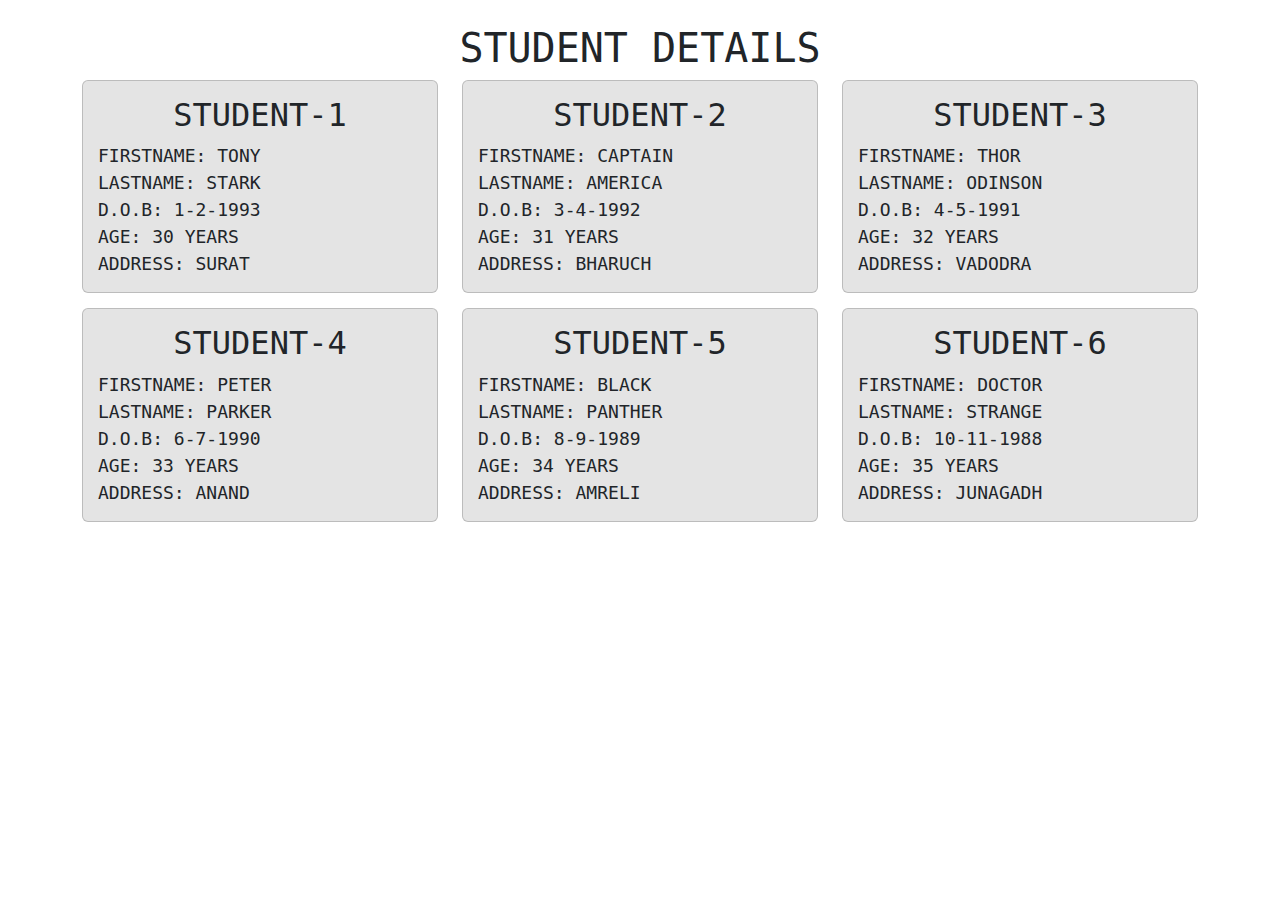
==== index.html @ 274f3572 "Dynamic object-array" ====
<!DOCTYPE html>
<html lang="en">

<head>
    <meta charset="UTF-8">
    <meta name="viewport" content="width=device-width, initial-scale=1.0">
    <title>object array</title>
    <link rel="stylesheet" href="assets/css/bootstrap.min.css">
    <link rel="stylesheet" href="assets/css/style.css">
</head>

<body>
    <div class="container py-4">
        <div class="row px-2 px-sm-0">
            <div class="col-12 text-center"><h1>STUDENT DETAILS</h1></div>
            <div class="col-lg-4">
                <div id="shop-0"></div>
            </div>
            <div class="col-lg-4">
                <div id="shop-1"></div>
            </div>
            <div class="col-lg-4">
                <div id="shop-2"></div>
            </div>
            <div class="col-lg-4">
                <div id="shop-3"></div>
            </div>
            <div class="col-lg-4">
                <div id="shop-4"></div>
            </div>
            <div class="col-lg-4">
                <div id="shop-5"></div>
            </div>
            <!-- <div class="col-4">
                <div class="card">
                    <h2>STUDENT-1</h2>
                    <span>FIRSTNAME: TONY</span>
                    <span>LASTNAME: STARK</span>
                    <span>D.O.B: 1-2-1993</span>
                    <span>AGE: 22 YEARS</span>
                    <span>ADDRESS: SURAT</span>
                </div>
            </div> -->
        </div>

    </div>

</body>

</html>
<script>
    var student = [
        {
            title: "STUDENT-1",
            fname: 'FIRSTNAME: TONY',
            lname: 'LASTNAME: STARK',
            dob: 'D.O.B: 1-2-1993',
            age: 'AGE: 30 YEARS',
            add: 'ADDRESS: SURAT'
        },
        {
            title: "STUDENT-2",
            fname: 'FIRSTNAME: CAPTAIN',
            lname: 'LASTNAME: AMERICA',
            dob: 'D.O.B: 3-4-1992',
            age: 'AGE: 31 YEARS',
            add: 'ADDRESS: BHARUCH'
        },
        {
            title: "STUDENT-3",
            fname: 'FIRSTNAME: THOR',
            lname: 'LASTNAME: ODINSON',
            dob: 'D.O.B: 4-5-1991',
            age: 'AGE: 32 YEARS',
            add: 'ADDRESS: VADODRA'
        },
        {
            title: "STUDENT-4",
            fname: 'FIRSTNAME: PETER',
            lname: 'LASTNAME: PARKER',
            dob: 'D.O.B: 6-7-1990',
            age: 'AGE: 33 YEARS',
            add: 'ADDRESS: ANAND'
        },
        {
            title: "STUDENT-5",
            fname: 'FIRSTNAME: BLACK',
            lname: 'LASTNAME: PANTHER',
            dob: 'D.O.B: 8-9-1989',
            age: 'AGE: 34 YEARS',
            add: 'ADDRESS: AMRELI'
        },
        {
            title: "STUDENT-6",
            fname: 'FIRSTNAME: DOCTOR',
            lname: 'LASTNAME: STRANGE',
            dob: 'D.O.B: 10-11-1988',
            age: 'AGE: 35 YEARS',
            add: 'ADDRESS: JUNAGADH'
        },
    ];
    console.log(student.length)
    for (var i = 0; i < student.length; i++) {
        if (i == 0) {
            document.getElementById('shop-0').innerHTML = `
                 <div class="card">
                    <h2>${student[0].title}</h2>
                    <span>${student[0].fname}</span>
                    <span>${student[0].lname}</span>
                    <span>${student[0].dob}</span>
                    <span>${student[0].age}</span>
                    <span>${student[0].add}</span>
                 </div>
        `;
        } else if (i == 1) {
            document.getElementById('shop-1').innerHTML = `
                <div class="card">
                    <h2>${student[1].title}</h2>
                    <span>${student[1].fname}</span>
                    <span>${student[1].lname}</span>
                    <span>${student[1].dob}</span>
                    <span>${student[1].age}</span>
                    <span>${student[1].add}</span>
                </div>
        `;
        } else if (i == 2) {
            document.getElementById('shop-2').innerHTML = `
                 <div class="card">
                    <h2>${student[2].title}</h2>
                    <span>${student[2].fname}</span>
                    <span>${student[2].lname}</span>
                    <span>${student[2].dob}</span>
                    <span>${student[2].age}</span>
                    <span>${student[2].add}</span>
                </div>
        `;
        }
        else if (i == 3) {
            document.getElementById('shop-3').innerHTML = `
                 <div class="card">
                    <h2>${student[3].title}</h2>
                    <span>${student[3].fname}</span>
                    <span>${student[3].lname}</span>
                    <span>${student[3].dob}</span>
                    <span>${student[3].age}</span>
                    <span>${student[3].add}</span>
                </div>
        `;
        } else if (i == 4) {
            document.getElementById('shop-4').innerHTML = `
                <div class="card">
                    <h2>${student[4].title}</h2>
                    <span>${student[4].fname}</span>
                    <span>${student[4].lname}</span>
                    <span>${student[4].dob}</span>
                    <span>${student[4].age}</span>
                    <span>${student[4].add}</span>
                </div>
        `;
        }
        else if (i == 5) {
            document.getElementById('shop-5').innerHTML = `
                 <div class="card">
                    <h2>${student[5].title}</h2>
                    <span>${student[5].fname}</span>
                    <span>${student[5].lname}</span>
                    <span>${student[5].dob}</span>
                    <span>${student[5].age}</span>
                    <span>${student[5].add}</span>
                 </div>
        `;
        }

    }
</script>
---- assets/css/style.css ----
* {
    font-family: "Roboto Mono", monospace;
}

.card {
    background-color: rgba(225, 225, 225, 0.9);
    padding: 15px;
    margin-bottom: 15px;
}

.card h2 {
    text-align: center;
}

.card span {
    display: block;
    font-size: 18px;
}
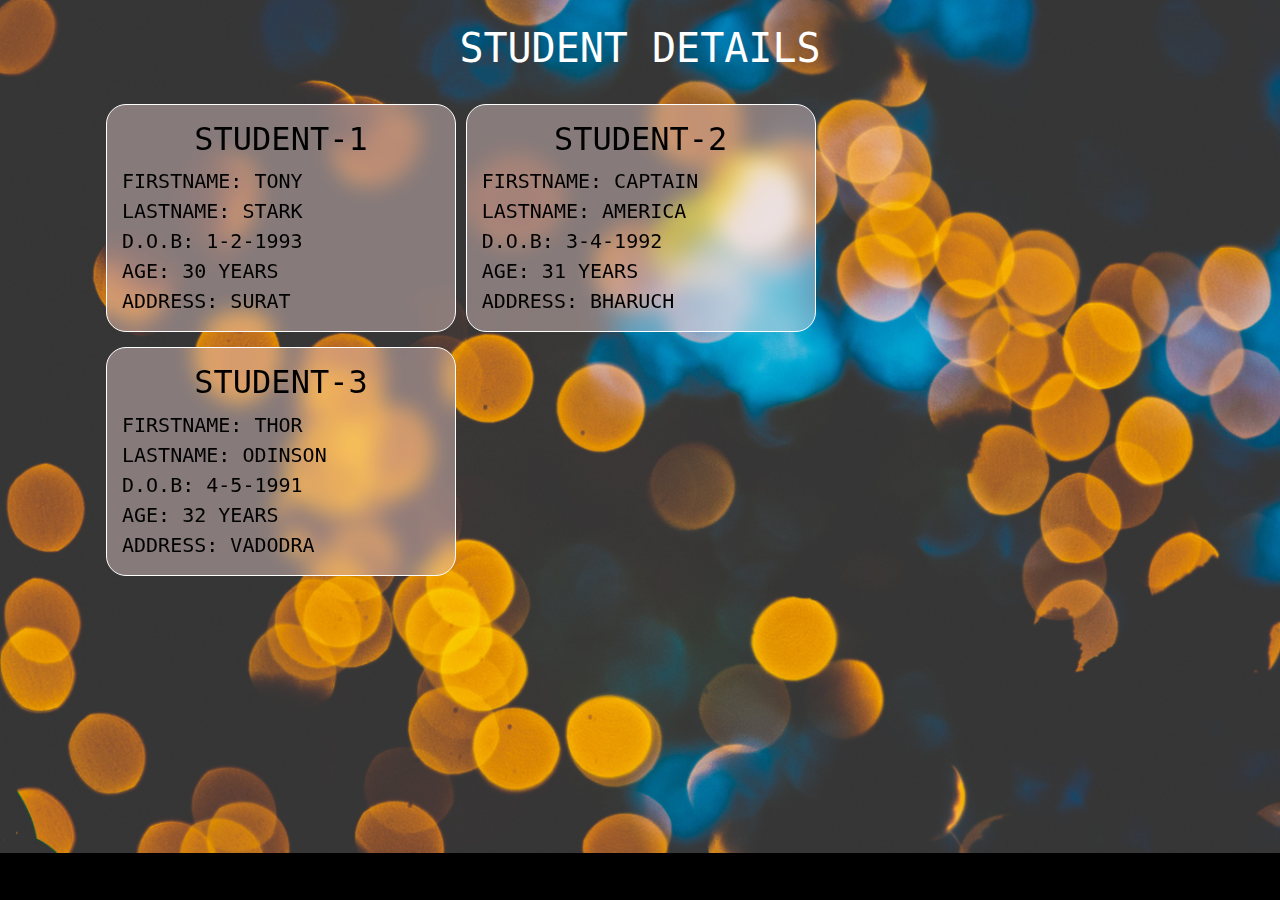
==== commit aee6c778: "some changes" ====
--- a/index.html
+++ b/index.html
@@ -7,40 +7,18 @@
     <title>object array</title>
     <link rel="stylesheet" href="assets/css/bootstrap.min.css">
     <link rel="stylesheet" href="assets/css/style.css">
+    <link rel="stylesheet" href="assets/css/media.css">
 </head>
 
 <body>
     <div class="container py-4">
-        <div class="row px-2 px-sm-0">
-            <div class="col-12 text-center"><h1>STUDENT DETAILS</h1></div>
-            <div class="col-lg-4">
-                <div id="shop-0"></div>
+        <div class="row px-4 justify-content-center">
+            <div class="col-12 text-center mb-4">
+                <h1 style="color: white;">STUDENT DETAILS</h1>
             </div>
-            <div class="col-lg-4">
-                <div id="shop-1"></div>
+            <div class="col-12">
+                <div id="info"></div>
             </div>
-            <div class="col-lg-4">
-                <div id="shop-2"></div>
-            </div>
-            <div class="col-lg-4">
-                <div id="shop-3"></div>
-            </div>
-            <div class="col-lg-4">
-                <div id="shop-4"></div>
-            </div>
-            <div class="col-lg-4">
-                <div id="shop-5"></div>
-            </div>
-            <!-- <div class="col-4">
-                <div class="card">
-                    <h2>STUDENT-1</h2>
-                    <span>FIRSTNAME: TONY</span>
-                    <span>LASTNAME: STARK</span>
-                    <span>D.O.B: 1-2-1993</span>
-                    <span>AGE: 22 YEARS</span>
-                    <span>ADDRESS: SURAT</span>
-                </div>
-            </div> -->
         </div>
 
     </div>
@@ -56,7 +34,8 @@
             lname: 'LASTNAME: STARK',
             dob: 'D.O.B: 1-2-1993',
             age: 'AGE: 30 YEARS',
-            add: 'ADDRESS: SURAT'
+            add: 'ADDRESS: SURAT',
+            // image: 'assets/images/i-5.jpg'
         },
         {
             title: "STUDENT-2",
@@ -64,7 +43,8 @@
             lname: 'LASTNAME: AMERICA',
             dob: 'D.O.B: 3-4-1992',
             age: 'AGE: 31 YEARS',
-            add: 'ADDRESS: BHARUCH'
+            add: 'ADDRESS: BHARUCH',
+            // image: 'assets/images/i-5.jpg'
         },
         {
             title: "STUDENT-3",
@@ -72,104 +52,23 @@
             lname: 'LASTNAME: ODINSON',
             dob: 'D.O.B: 4-5-1991',
             age: 'AGE: 32 YEARS',
-            add: 'ADDRESS: VADODRA'
-        },
-        {
-            title: "STUDENT-4",
-            fname: 'FIRSTNAME: PETER',
-            lname: 'LASTNAME: PARKER',
-            dob: 'D.O.B: 6-7-1990',
-            age: 'AGE: 33 YEARS',
-            add: 'ADDRESS: ANAND'
-        },
-        {
-            title: "STUDENT-5",
-            fname: 'FIRSTNAME: BLACK',
-            lname: 'LASTNAME: PANTHER',
-            dob: 'D.O.B: 8-9-1989',
-            age: 'AGE: 34 YEARS',
-            add: 'ADDRESS: AMRELI'
-        },
-        {
-            title: "STUDENT-6",
-            fname: 'FIRSTNAME: DOCTOR',
-            lname: 'LASTNAME: STRANGE',
-            dob: 'D.O.B: 10-11-1988',
-            age: 'AGE: 35 YEARS',
-            add: 'ADDRESS: JUNAGADH'
+            add: 'ADDRESS: VADODRA',
+            // image: 'assets/images/i-5.jpg'
         },
     ];
     console.log(student.length)
     for (var i = 0; i < student.length; i++) {
-        if (i == 0) {
-            document.getElementById('shop-0').innerHTML = `
+        document.getElementById('info').innerHTML += `
                  <div class="card">
-                    <h2>${student[0].title}</h2>
-                    <span>${student[0].fname}</span>
-                    <span>${student[0].lname}</span>
-                    <span>${student[0].dob}</span>
-                    <span>${student[0].age}</span>
-                    <span>${student[0].add}</span>
+                    <h2>${student[i].title}</h2>
+                   
+                    <span>${student[i].fname}</span>
+                    <span>${student[i].lname}</span>
+                    <span>${student[i].dob}</span>
+                    <span>${student[i].age}</span>
+                    <span>${student[i].add}</span> 
                  </div>
         `;
-        } else if (i == 1) {
-            document.getElementById('shop-1').innerHTML = `
-                <div class="card">
-                    <h2>${student[1].title}</h2>
-                    <span>${student[1].fname}</span>
-                    <span>${student[1].lname}</span>
-                    <span>${student[1].dob}</span>
-                    <span>${student[1].age}</span>
-                    <span>${student[1].add}</span>
-                </div>
-        `;
-        } else if (i == 2) {
-            document.getElementById('shop-2').innerHTML = `
-                 <div class="card">
-                    <h2>${student[2].title}</h2>
-                    <span>${student[2].fname}</span>
-                    <span>${student[2].lname}</span>
-                    <span>${student[2].dob}</span>
-                    <span>${student[2].age}</span>
-                    <span>${student[2].add}</span>
-                </div>
-        `;
-        }
-        else if (i == 3) {
-            document.getElementById('shop-3').innerHTML = `
-                 <div class="card">
-                    <h2>${student[3].title}</h2>
-                    <span>${student[3].fname}</span>
-                    <span>${student[3].lname}</span>
-                    <span>${student[3].dob}</span>
-                    <span>${student[3].age}</span>
-                    <span>${student[3].add}</span>
-                </div>
-        `;
-        } else if (i == 4) {
-            document.getElementById('shop-4').innerHTML = `
-                <div class="card">
-                    <h2>${student[4].title}</h2>
-                    <span>${student[4].fname}</span>
-                    <span>${student[4].lname}</span>
-                    <span>${student[4].dob}</span>
-                    <span>${student[4].age}</span>
-                    <span>${student[4].add}</span>
-                </div>
-        `;
-        }
-        else if (i == 5) {
-            document.getElementById('shop-5').innerHTML = `
-                 <div class="card">
-                    <h2>${student[5].title}</h2>
-                    <span>${student[5].fname}</span>
-                    <span>${student[5].lname}</span>
-                    <span>${student[5].dob}</span>
-                    <span>${student[5].age}</span>
-                    <span>${student[5].add}</span>
-                 </div>
-        `;
-        }
-
     }
-</script>+</script>
+<!-- <img src="${student[i].image}" alt=""> -->--- a/assets/css/style.css
+++ b/assets/css/style.css
@@ -2,10 +2,24 @@
     font-family: "Roboto Mono", monospace;
 }
 
+body{
+    background-image:url(../images/i-2.jpg);
+    background-repeat: no-repeat;
+    background-position: top center;
+    background-size: cover;
+    background-color: black;
+}
+
 .card {
-    background-color: rgba(225, 225, 225, 0.9);
+    background-color: rgba(255, 225, 225, 0.4);
     padding: 15px;
     margin-bottom: 15px;
+    display: inline-block;
+    width: 400px;
+    color: black;
+    border: 1px solid white;
+    border-radius: 20px;
+    backdrop-filter: blur(10px);
 }
 
 .card h2 {
@@ -14,5 +28,12 @@
 
 .card span {
     display: block;
-    font-size: 18px;
+    font-size: 20px;
+}
+
+.card img{
+    width: 100px;
+    height: 100px;
+    float: right;
+    border-radius: 20px;
 }--- a/assets/css/media.css
+++ b/assets/css/media.css
@@ -0,0 +1,47 @@
+@media(max-width:1370px) {
+    .card {
+        width: 350px;
+    }
+}
+
+@media(max-width:1100px) {
+    .card {
+        width: 290px;
+    }
+
+    .card img {
+        width: 60px;
+    }
+}
+
+@media(max-width:992px) {
+    .card {
+        width: 290px;
+    }
+}
+
+@media(max-width:768px) {
+    .card {
+        width: 319px;
+    }
+
+
+}
+
+@media(max-width:576px) {
+    .card {
+        width: 360px;
+    }
+}
+
+@media(max-width:400px) {
+    .card {
+        width: 315px;
+    }
+}
+
+@media(max-width:370px) {
+    .card {
+        width: 260px;
+    }
+}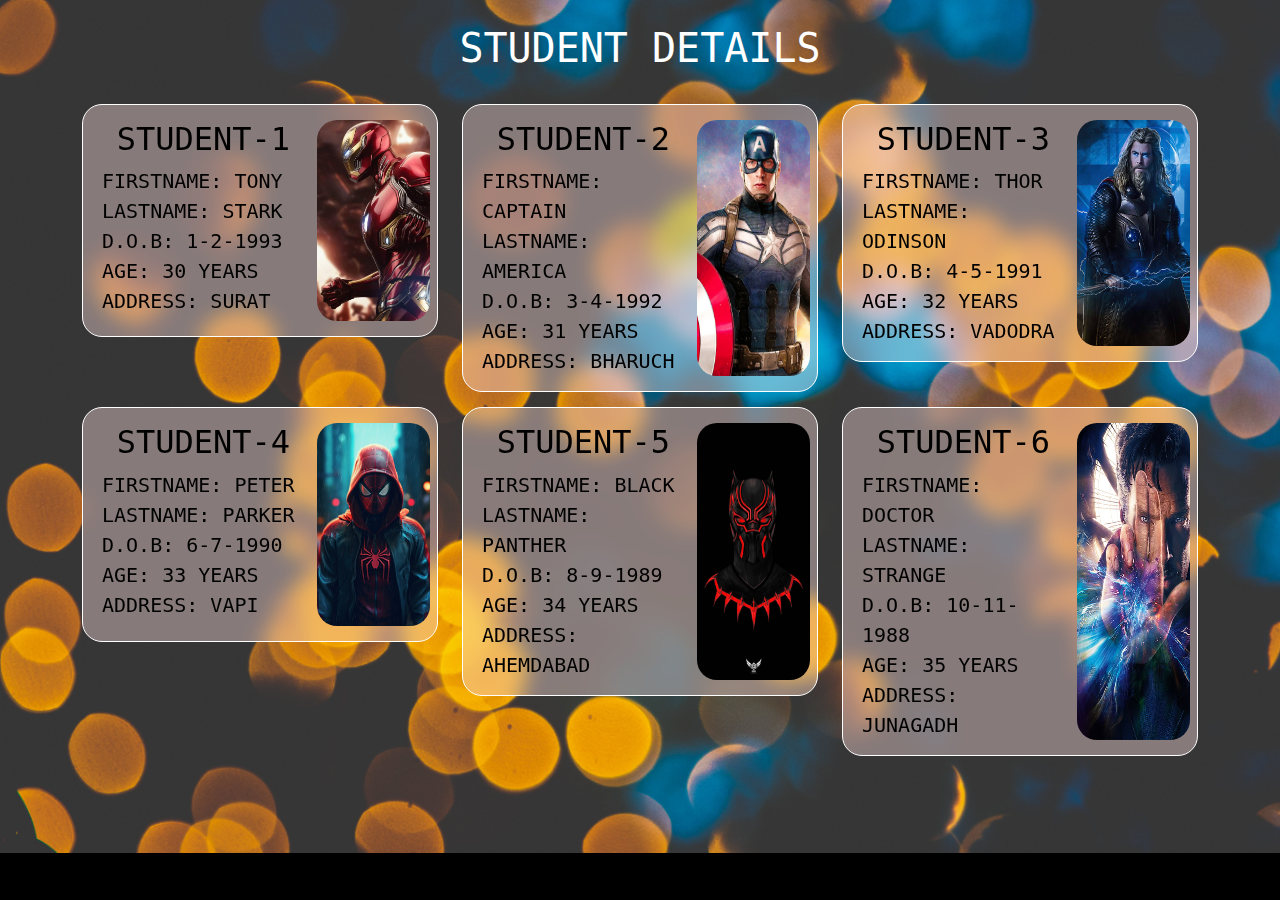
==== commit a5c741a2: "more changes" ====
--- a/index.html
+++ b/index.html
@@ -7,7 +7,6 @@
     <title>object array</title>
     <link rel="stylesheet" href="assets/css/bootstrap.min.css">
     <link rel="stylesheet" href="assets/css/style.css">
-    <link rel="stylesheet" href="assets/css/media.css">
 </head>
 
 <body>
@@ -16,13 +15,9 @@
             <div class="col-12 text-center mb-4">
                 <h1 style="color: white;">STUDENT DETAILS</h1>
             </div>
-            <div class="col-12">
-                <div id="info"></div>
-            </div>
         </div>
-
+        <div class="row" id="row"></div>
     </div>
-
 </body>
 
 </html>
@@ -35,7 +30,7 @@
             dob: 'D.O.B: 1-2-1993',
             age: 'AGE: 30 YEARS',
             add: 'ADDRESS: SURAT',
-            // image: 'assets/images/i-5.jpg'
+            image: 'assets/images/i-5.jpg'
         },
         {
             title: "STUDENT-2",
@@ -44,7 +39,7 @@
             dob: 'D.O.B: 3-4-1992',
             age: 'AGE: 31 YEARS',
             add: 'ADDRESS: BHARUCH',
-            // image: 'assets/images/i-5.jpg'
+            image: 'assets/images/i-6.jpg'
         },
         {
             title: "STUDENT-3",
@@ -53,22 +48,56 @@
             dob: 'D.O.B: 4-5-1991',
             age: 'AGE: 32 YEARS',
             add: 'ADDRESS: VADODRA',
-            // image: 'assets/images/i-5.jpg'
+            image: 'assets/images/i-7.jpg'
+        },
+        {
+            title: "STUDENT-4",
+            fname: 'FIRSTNAME: PETER',
+            lname: 'LASTNAME: PARKER',
+            dob: 'D.O.B: 6-7-1990',
+            age: 'AGE: 33 YEARS',
+            add: 'ADDRESS: VAPI',
+            image: 'assets/images/i-8.png'
+        },
+        {
+            title: "STUDENT-5",
+            fname: 'FIRSTNAME: BLACK',
+            lname: 'LASTNAME: PANTHER',
+            dob: 'D.O.B: 8-9-1989',
+            age: 'AGE: 34 YEARS',
+            add: 'ADDRESS: AHEMDABAD',
+            image: 'assets/images/i-9.jpg'
+        },
+        {
+            title: "STUDENT-6",
+            fname: 'FIRSTNAME: DOCTOR',
+            lname: 'LASTNAME: STRANGE',
+            dob: 'D.O.B: 10-11-1988',
+            age: 'AGE: 35 YEARS',
+            add: 'ADDRESS: JUNAGADH',
+            image: 'assets/images/i-10.jpg'
         },
     ];
     console.log(student.length)
     for (var i = 0; i < student.length; i++) {
-        document.getElementById('info').innerHTML += `
-                 <div class="card">
-                    <h2>${student[i].title}</h2>
-                   
-                    <span>${student[i].fname}</span>
-                    <span>${student[i].lname}</span>
-                    <span>${student[i].dob}</span>
-                    <span>${student[i].age}</span>
-                    <span>${student[i].add}</span> 
-                 </div>
+        document.getElementById('row').innerHTML += `
+            <div class="col-xl-4 col-md-6">
+                <div class="card">
+                    <div class="row px-1">
+                        <div class="col-8">
+                            <h2>${student[i].title}</h2>
+                            <span>${student[i].fname}</span>
+                            <span>${student[i].lname}</span>
+                            <span>${student[i].dob}</span>
+                            <span>${student[i].age}</span>
+                            <span>${student[i].add}</span> 
+                        </div>
+                        <div class="col-4 p-0">
+                            <img src=${student[i].image} alt=""> 
+                        </div>
+                    </div>                    
+                </div>  
+            </div>     
         `;
     }
-</script>
-<!-- <img src="${student[i].image}" alt=""> -->+</script>--- a/assets/css/style.css
+++ b/assets/css/style.css
@@ -15,7 +15,7 @@
     padding: 15px;
     margin-bottom: 15px;
     display: inline-block;
-    width: 400px;
+    width: 100%;
     color: black;
     border: 1px solid white;
     border-radius: 20px;
@@ -32,8 +32,9 @@
 }
 
 .card img{
-    width: 100px;
-    height: 100px;
+    width: 100%;
+    /* height: 190px; */
+   height: 100%;
     float: right;
     border-radius: 20px;
 }